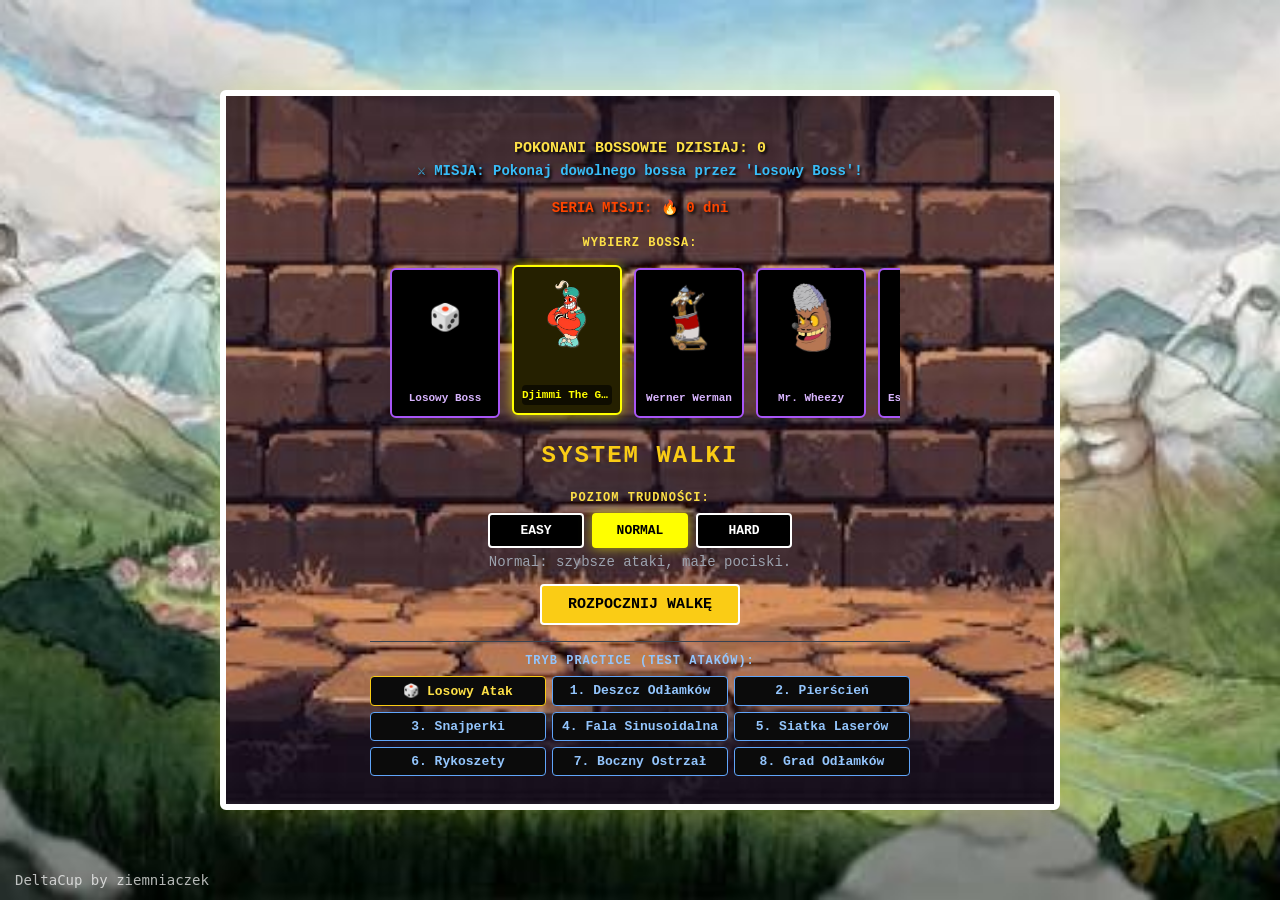
==== games/open/deltacup/dlc/DeltaCup_Inkwell.html @ 9fcd6b3c "delta" ====
<!DOCTYPE html>
<html lang="pl">
<head>
    <meta charset="UTF-8">
    <meta name="viewport" content="width=device-width, initial-scale=1.0, maximum-scale=1.0, user-scalable=no">
    <title>System Walki - Styl Deltarune</title>
    <link rel="stylesheet" href="visual.css">
</head>
<body>

    <div id="game-shell">
        <!-- Górna arena graficzna -->
        <div id="arena-wrapper">
            <canvas id="battle-canvas"></canvas>

            <!-- Pasek TP -->
            <div id="tp-container">
                <span class="tp-label">TP</span>
                <div id="tp-bar-bg">
                    <div id="tp-bar-fill"></div>
                </div>
                <span id="tp-text" class="tp-val">0%</span>
            </div>

            <!-- Przyciski dotykowe na telefon podczas fazy unikania -->
            <div id="mobile-controls">
                <div></div>
                <button class="dpad-btn" data-dir="up" aria-label="Góra">▲</button>
                <div></div>
                <button class="dpad-btn" data-dir="left" aria-label="Lewo">◀</button>
                <button class="dpad-btn" data-dir="down" aria-label="Dół">▼</button>
                <button class="dpad-btn" data-dir="right" aria-label="Prawo">▶</button>
            </div>
        </div>

        <!-- Dolny interfejs walki -->
        <div id="ui-bottom">
            <!-- Panel 3 bezimiennych postaci -->
            <div id="party-bar"></div>

            <!-- Okno dialogowe / menu akcji -->
            <div id="dialog-box">
                <div id="dialog-text">* Przeciwnik blokuje drogę!</div>
                <div id="submenu-area"></div>

                <!-- Mini-gra równoczesnych pasków ataku (aktywuje się po przekroczeniu 50%) -->
                <div id="attack-bar-overlay">
                    <div id="attack-prompt">POCZEKAJ NA POŁOWĘ PASKA (50%)!</div>
                    <div id="multi-tracks-container"></div>
                    <button id="strike-btn" class="strike-locked">
                        ZABLOKOWANE (&lt; 50%)
                    </button>
                </div>
            </div>
        </div>

        <!-- Ekran wyboru trudności / trybu Practice / końca walki -->
        <div id="end-screen">
<!-- Wybór Bossa (Nowe okienko wyboru) -->
            <div class="section-box">
    <div id="daily-boss-counter">POKONANI BOSSOWIE DZISIAJ: 0</div>
    <div id="daily-mission-banner">MISJA: Ładowanie...</div>
    <div id="daily-streak-counter">SERIA MISJI: 🔥 0 dni</div>
                <div class="section-title-yellow">WYBIERZ BOSSA:</div>
                <div class="boss-selector-row" id="boss-selector">
                    <!-- Generowane automatycznie przez skrypt JS -->
                </div>
            </div>
            <h1 id="end-title">SYSTEM WALKI</h1>
            <p id="end-subtitle">
            </p>

            <!-- Wybór poziomu trudności -->
            <div class="section-box">
                <div class="section-title-yellow">POZIOM TRUDNOŚCI:</div>
                <div class="diff-row" id="difficulty-selector">
                    <button class="diff-btn" data-diff="easy">EASY</button>
                    <button class="diff-btn selected" data-diff="normal">NORMAL</button>
                    <button class="diff-btn" data-diff="hard">HARD</button>
                </div>
                <p id="diff-desc">
                    Normal: szybsze ataki, małe pociski.
                </p>
            </div>

            <button id="restart-btn">ROZPOCZNIJ WALKĘ</button>

            <!-- Tryb Practice -->
            <div class="practice-wrapper">
                <div class="section-title-blue">TRYB PRACTICE (TEST ATAKÓW):</div>
                <div class="practice-grid" id="practice-selector">
                    <button class="prac-btn random-btn" data-pattern="random">🎲 Losowy Atak</button>
                    <button class="prac-btn" data-pattern="0">1. Deszcz Odłamków</button>
                    <button class="prac-btn" data-pattern="1">2. Pierścień</button>
                    <button class="prac-btn" data-pattern="2">3. Snajperki</button>
                    <button class="prac-btn" data-pattern="3">4. Fala Sinusoidalna</button>
                    <button class="prac-btn" data-pattern="4">5. Siatka Laserów</button>
                    <button class="prac-btn" data-pattern="5">6. Rykoszety</button>
                    <button class="prac-btn" data-pattern="6">7. Boczny Ostrzał</button>
                    <button class="prac-btn" data-pattern="7">8. Grad Odłamków</button>
                </div>
            </div>
        </div>
    </div>

    <script src="cod.js"></script>
<div style="
  position: fixed;
  bottom: 12px;
  left: 15px;
  color: rgba(255, 255, 255, 0.7);
  font-family: monospace;
  font-size: 14px;
  z-index: 9999;
  pointer-events: none;
  user-select: none;
">
  DeltaCup by ziemniaczek
</div>
</body>
</html>
---- games/open/deltacup/dlc/visual.css ----
/* Czysty CSS bez zewnętrznych zależności, styl retro/pixel-art */
        * {
            box-sizing: border-box;
            user-select: none;
            -webkit-user-select: none;
            touch-action: manipulation;
        }

body {
    background: #050505 url('graphics/tlo.png') no-repeat center center fixed;
    background-size: cover;
    color: #ffffff;
    font-family: 'Courier New', Courier, monospace;
    margin: 0;
    padding: 0;
    overflow: hidden;
    display: flex;
    flex-direction: column;
    align-items: center;
    justify-content: center;
    min-height: 100vh;
    min-height: 100dvh;
}

        /* Główna rama gry w żółtym obramowaniu */
        #game-shell {
            width: 100%;
            max-width: 840px;
            height: 100dvh;
            max-height: 720px;
            background-color: #000000;
            border: 6px solid #FFFFFF;
            border-radius: 6px;
            display: flex;
            flex-direction: column;
            position: relative;
            box-shadow: 0 0 32px rgba(255, 255, 0, 0.2);
            overflow: hidden;
        }

        /* Górna arena walki (Canvas) */
        #arena-wrapper {
            position: relative;
            flex: 1;
            width: 100%;
            overflow: hidden;
            background-color: #000000;
        }

        canvas {
            display: block;
            width: 100%;
            height: 100%;
        }

        /* Pasek TP po lewej stronie areny */
        #tp-container {
            position: absolute;
            left: 14px;
            top: 50%;
            transform: translateY(-50%);
            display: flex;
            flex-direction: column;
            align-items: center;
            gap: 4px;
            z-index: 10;
            pointer-events: none;
        }

        .tp-label {
            font-size: 13px;
            font-weight: bold;
            color: #fb923c;
            letter-spacing: 1px;
        }

        .tp-val {
            font-size: 12px;
            font-weight: bold;
            color: #ffffff;
        }

        #tp-bar-bg {
            width: 18px;
            height: 150px;
            border: 2px solid #ffffff;
            border-radius: 3px;
            background: #1a0a00;
            position: relative;
            display: flex;
            flex-direction: column;
            justify-content: flex-end;
            overflow: hidden;
        }

        #tp-bar-fill {
            width: 100%;
            height: 0%;
            background: linear-gradient(180deg, #ffae00 0%, #ff6a00 100%);
            transition: height 0.15s ease-out;
        }

        /* Dolny panel interfejsu */
        #ui-bottom {
            height: 238px;
            background-color: #000000;
            border-top: 3px solid #ffff00;
            display: flex;
            flex-direction: column;
            z-index: 20;
        }

        /* Pasek postaci i przycisków akcji */
        #party-bar {
            display: grid;
            grid-template-columns: repeat(3, 1fr);
            border-bottom: 3px solid #ffff00;
            background: #000000;
        }

        .char-panel {
            padding: 6px 8px;
            border-right: 2px solid #2a2a2a;
            display: flex;
            flex-direction: column;
            gap: 6px;
            transition: background-color 0.15s;
        }

        .char-panel:last-child {
            border-right: none;
        }

        .char-panel.active-turn {
            background-color: #151515;
            box-shadow: inset 0 3px 0 #ffff00;
        }

        .char-panel.downed {
            opacity: 0.42;
        }

        .char-header {
            display: flex;
            align-items: center;
            justify-content: space-between;
            gap: 6px;
        }

        .char-badge-wrap {
            display: flex;
            align-items: center;
            gap: 5px;
        }

        .char-num {
            font-size: 12px;
            font-weight: bold;
            color: #9ca3af;
        }

        .hp-track {
            flex: 1;
            height: 10px;
            background: #3a0000;
            border: 1px solid #ffffff;
            border-radius: 2px;
            position: relative;
            overflow: hidden;
        }

        .hp-fill {
            height: 100%;
            transition: width 0.2s ease;
        }

        .hp-text {
            font-size: 12px;
            font-weight: bold;
            color: #ffffff;
            white-space: nowrap;
        }

/* Rząd 4 przycisków akcji (ATTACK, ACT, ITEM, DEFEND) */
.action-row {
    display: grid;
    grid-template-columns: repeat(4, 1fr);
    gap: 4px;
}

        .act-btn {
            background: #000000;
            border: 1.5px solid #ff7b00;
            border-radius: 4px;
            color: #ff7b00;
            font-family: 'Courier New', Courier, monospace;
            font-weight: bold;
            font-size: 11px;
            padding: 4px 1px;
            cursor: pointer;
            text-align: center;
            transition: all 0.08s;
            display: flex;
            align-items: center;
            justify-content: center;
            min-height: 28px;
        }

        .act-btn svg {
            width: 15px;
            height: 15px;
            display: block;
        }

        @media (min-width: 640px) {
            .act-btn {
                font-size: 12px;
                min-height: 30px;
            }
            .act-btn svg {
                width: 17px;
                height: 17px;
            }
        }

        .act-btn:hover:not(:disabled),
        .act-btn.selected,
        .act-btn.nav-focused {
            background: #ffff00;
            border-color: #ffff00;
            color: #000000;
            transform: translateY(-1px);
            box-shadow: 0 0 8px rgba(255, 255, 0, 0.7);
        }

        .act-btn:disabled {
            border-color: #333333;
            color: #444444;
            cursor: default;
        }

        /* Okno dialogowe i podmenu */
        #dialog-box {
            flex: 1;
            padding: 10px 16px;
            position: relative;
            display: flex;
            flex-direction: column;
            justify-content: space-between;
            overflow-y: auto;
        }

        #dialog-text {
            font-size: 17px;
            font-weight: bold;
            line-height: 1.3;
            color: #ffffff;
        }

        .submenu-grid {
            display: grid;
            grid-template-columns: repeat(2, 1fr);
            gap: 6px 14px;
            margin-top: 6px;
        }

        @media (max-width: 540px) {
            .submenu-grid {
                grid-template-columns: 1fr;
            }
        }

        .submenu-item {
            font-family: 'Courier New', Courier, monospace;
            font-size: 15px;
            font-weight: bold;
            color: #ffffff;
            background: transparent;
            border: 1.5px solid transparent;
            border-radius: 4px;
            text-align: left;
            padding: 5px 10px;
            cursor: pointer;
            display: flex;
            align-items: center;
            gap: 8px;
        }

        .submenu-item:hover,
        .submenu-item:focus,
        .submenu-item.nav-focused {
            border-color: #ffff00;
            color: #ffff00;
            background: rgba(255, 255, 0, 0.1);
            outline: none;
        }

        .submenu-item.disabled-skill {
            opacity: 0.48;
            color: #9ca3af;
        }

        .submenu-item.disabled-skill:hover,
        .submenu-item.disabled-skill.nav-focused {
            border-color: #ef4444;
            color: #fca5a5;
            background: rgba(239, 68, 68, 0.1);
        }

        .submenu-item.text-yellow {
            color: #fde047;
        }

        .submenu-item.text-muted {
            color: #9ca3af;
        }

        .heart-cursor {
            display: inline-block;
            width: 14px;
            height: 14px;
            flex-shrink: 0;
        }

        /* Nakładka równoczesnych pasków ataku (jak w Deltarune) */
        #attack-bar-overlay {
            position: absolute;
            inset: 0;
            background: rgba(0, 0, 0, 0.96);
            display: none;
            flex-direction: column;
            align-items: center;
            justify-content: center;
            padding: 8px 14px;
            z-index: 30;
        }

        #attack-prompt {
            font-size: 13px;
            font-weight: bold;
            letter-spacing: 0.5px;
            margin-bottom: 6px;
            text-align: center;
        }

        #multi-tracks-container {
            width: 94%;
            max-width: 520px;
            display: flex;
            flex-direction: column;
            gap: 6px;
            margin-bottom: 8px;
        }

        .timing-row {
            display: flex;
            align-items: center;
            gap: 8px;
        }

        .timing-char-tag {
            font-size: 13px;
            font-weight: bold;
            width: 34px;
            text-align: right;
            flex-shrink: 0;
        }

        .timing-track {
            flex: 1;
            height: 24px;
            border: 2px solid #ffffff;
            border-radius: 3px;
            background: #111111;
            position: relative;
            overflow: hidden;
        }

        .timing-track.done {
            opacity: 0.45;
        }

        /* Prawa połowa paska (0-50%) gdzie atak jest jeszcze zablokowany */
        .timing-locked-zone {
            position: absolute;
            right: 0;
            top: 0;
            bottom: 0;
            width: 50%;
            background: repeating-linear-gradient(
                -45deg,
                rgba(239, 68, 68, 0.2),
                rgba(239, 68, 68, 0.2) 7px,
                rgba(0, 0, 0, 0.4) 7px,
                rgba(0, 0, 0, 0.4) 14px
            );
            border-left: 2px dashed #ef4444;
            pointer-events: none;
        }

        .timing-target {
            position: absolute;
            left: 14px;
            top: 0;
            bottom: 0;
            width: 22px;
            background: rgba(255, 255, 0, 0.35);
            border-left: 3px solid #ffff00;
            border-right: 3px solid #ffff00;
        }

        .timing-cursor {
            position: absolute;
            top: 0;
            bottom: 0;
            width: 7px;
            background: #ef4444;
            box-shadow: 0 0 8px #ef4444;
            left: 96%;
            transition: background-color 0.06s, box-shadow 0.06s;
        }

        .timing-cursor.ready {
            background: #ffffff;
            box-shadow: 0 0 12px #ffff00;
        }

        #strike-btn {
            padding: 6px 22px;
            font-family: 'Courier New', Courier, monospace;
            font-weight: bold;
            font-size: 14px;
            border-radius: 4px;
            transition: all 0.1s;
        }

        .strike-locked {
            background: #1f2937;
            border: 2px solid #6b7280;
            color: #9ca3af;
            cursor: not-allowed;
        }

        .strike-ready {
            background: #ffff00;
            border: 2px solid #ffffff;
            color: #000000;
            cursor: pointer;
            box-shadow: 0 0 10px rgba(255, 255, 0, 0.6);
        }

        /* Wirtualny pad kierunkowy dla urządzeń dotykowych podczas unikania */
        #mobile-controls {
            display: none;
            position: absolute;
            bottom: 12px;
            right: 12px;
            z-index: 25;
            gap: 6px;
            opacity: 0.78;
        }

        @media (pointer: coarse) {
            #mobile-controls.active {
                display: grid;
                grid-template-columns: repeat(3, 44px);
                grid-template-rows: repeat(2, 44px);
            }
        }

        .dpad-btn {
            background: rgba(255, 255, 255, 0.14);
            border: 2px solid #ffffff;
            color: #ffffff;
            border-radius: 8px;
            font-size: 18px;
            display: flex;
            align-items: center;
            justify-content: center;
        }

        .dpad-btn:active {
            background: #ffff00;
            color: #000000;
        }

        /* Ekran startowy / wyboru bossa / trudności / practice */
        #end-screen {
            position: absolute;
            inset: 0;
            background: rgba(0, 0, 0, 0.85) url('graphics/background.png') no-repeat center center; /* <-- DODANE TŁO */
            background-size: cover; /* <-- ROZCIĄGANIE OBRAZKA NA CAŁY EKRAN */
            display: flex;
            flex-direction: column;
            align-items: center;
            justify-content: center;
            z-index: 50;
            text-align: center;
            padding: 16px;
            overflow-y: auto;
        }

        #end-title {
            font-size: 24px;
            font-weight: bold;
            color: #facc15;
            letter-spacing: 2px;
            margin: 0 0 8px 0;
        }

        #end-title.gameover {
            color: #ef4444;
        }

        #end-subtitle {
            font-size: 16px;
            color: #e5e7eb;
            margin: 0 0 14px 0;
            max-width: 480px;
        }

        .section-box {
            width: 100%;
            max-width: 520px;
            margin-bottom: 14px;
        }

        .section-title-yellow {
            font-size: 12px;
            font-weight: bold;
            color: #fde047;
            letter-spacing: 1px;
            margin-bottom: 8px;
        }

        .section-title-blue {
            font-size: 12px;
            font-weight: bold;
            color: #93c5fd;
            letter-spacing: 1px;
            margin-bottom: 8px;
        }

        .diff-row {
            display: flex;
            flex-wrap: wrap;
            justify-content: center;
            gap: 8px;
        }

        .diff-btn {
            background: #000000;
            border: 2px solid #ffffff;
            border-radius: 4px;
            color: #ffffff;
            padding: 8px 14px;
            font-family: 'Courier New', Courier, monospace;
            font-weight: bold;
            font-size: 13px;
            cursor: pointer;
            transition: all 0.12s;
            min-width: 96px;
        }

        .diff-btn.selected {
            border-color: #ffff00;
            background: #ffff00;
            color: #000000;
            box-shadow: 0 0 12px rgba(255, 255, 0, 0.6);
        }

        .diff-btn:hover:not(.selected) {
            border-color: #ffff00;
            color: #ffff00;
        }

        #diff-desc {
            font-size: 14px;
            color: #9ca3af;
            margin: 6px 0 0 0;
        }

        #restart-btn {
            font-family: 'Courier New', Courier, monospace;
            font-size: 15px;
            font-weight: bold;
            padding: 10px 26px;
            background: #facc15;
            color: #000000;
            border: 2px solid #ffffff;
            border-radius: 4px;
            cursor: pointer;
            transition: all 0.12s;
            margin-bottom: 16px;
        }

        #restart-btn:hover {
            background: #ffffff;
            box-shadow: 0 0 14px rgba(255, 255, 0, 0.7);
        }

        .practice-wrapper {
            width: 100%;
            max-width: 540px;
            border-top: 1px solid #374151;
            padding-top: 12px;
        }

        .practice-grid {
            display: grid;
            grid-template-columns: repeat(3, 1fr);
            gap: 6px;
        }

        @media (max-width: 540px) {
            .practice-grid {
                grid-template-columns: repeat(2, 1fr);
            }
        }

        .prac-btn {
            background: #0b0b0b;
            border: 1.5px solid #60a5fa;
            border-radius: 4px;
            color: #93c5fd;
            padding: 6px 6px;
            font-family: 'Courier New', Courier, monospace;
            font-weight: bold;
            font-size: 13px;
            cursor: pointer;
            transition: all 0.12s;
            text-align: center;
        }

        .prac-btn.random-btn {
            border-color: #facc15;
            color: #fde047;
        }

        .prac-btn:hover {
            background: #60a5fa;
            color: #000000;
            border-color: #ffffff;
        }

        .prac-btn.random-btn:hover {
            background: #facc15;
            color: #000000;
        }

        .prac-controls-row {
            display: flex;
            flex-wrap: wrap;
            gap: 8px;
            margin-top: 6px;
        }

        .prac-ctrl-btn {
            font-family: 'Courier New', Courier, monospace;
            font-size: 14px;
            font-weight: bold;
            padding: 5px 12px;
            border-radius: 4px;
            cursor: pointer;
            background: #111111;
        }

        .prac-ctrl-next {
            border: 1.5px solid #facc15;
            color: #fde047;
        }

        .prac-ctrl-next:hover {
            background: #facc15;
            color: #000000;
        }

        .prac-ctrl-exit {
            border: 1.5px solid #f87171;
            color: #fca5a5;
        }

        .prac-ctrl-exit:hover {
            background: #f87171;
            color: #000000;
        }

/* Poziomy pasek wyboru bossów z płynnym przewijaniem */
.boss-selector-row {
    display: flex;
    flex-direction: row;
    flex-wrap: nowrap;
    overflow-x: auto;
    justify-content: flex-start;
    gap: 12px;
    padding: 10px;
    width: 100%;
    max-width: 520px;
    box-sizing: border-box;
    scrollbar-width: thin;
}

/* Karta bosa jako pionowy prostokąt */
.boss-opt-btn {
    display: flex;
    flex-direction: column;
    justify-content: space-between;
    align-items: center;
    width: 110px;
    height: 150px;
    flex: 0 0 auto; /* Zabezpiecza przed kurczeniem się kart */
    background: #000000;
    border: 2px solid #a855f7;
    border-radius: 6px;
    color: #d8b4fe;
    padding: 8px;
    font-family: 'Courier New', Courier, monospace;
    font-weight: bold;
    cursor: pointer;
    transition: transform 0.15s ease, border-color 0.15s ease, box-shadow 0.15s ease;
}

/* Wygląd / grafika bosa w górnej części karty */
.boss-opt-img {
    width: 70px;
    height: 70px;
    display: flex;
    align-items: center;
    justify-content: center;
    margin-top: 5px;
}

.boss-opt-img img {
    max-width: 100%;
    max-height: 100%;
    object-fit: contain;
}

/* Nazwa bosa na samym dole karty */
.boss-opt-name {
    font-size: 11px;
    text-align: center;
    width: 100%;
    overflow: hidden;
    text-overflow: ellipsis;
    white-space: nowrap;
    background: rgba(0, 0, 0, 0.6);
    padding: 4px 0;
    border-radius: 4px;
}

/* Stany aktywne i najechane */
.boss-opt-btn.selected {
    border-color: #ffff00;
    background: #252000;
    color: #ffff00;
    box-shadow: 0 0 12px rgba(255, 255, 0, 0.6);
    transform: translateY(-3px);
}

.boss-opt-btn:hover:not(.selected) {
    border-color: #ffff00;
    color: #ffff00;
    transform: translateY(-3px);
}

#daily-boss-counter {
    text-align: center;
    font-family: 'Courier New', monospace;
    font-size: 15px;
    font-weight: bold;
    color: #fde047; /* Żółty kolor Deltarune */
    text-shadow: 2px 2px 3px #000;
    margin-top: 15px;
    margin-bottom: 5px;
}

#daily-mission-banner {
    text-align: center;
    font-family: 'Courier New', monospace;
    font-size: 14px;
    font-weight: bold;
    color: #38bdf8; /* Jasnoniebieski kolor dla misji */
    text-shadow: 2px 2px 3px #000;
    margin-bottom: 20px;
}

#daily-mission-banner.completed {
    color: #4ade80; /* Zielony po wykonaniu misji */
}

#daily-streak-counter {
    text-align: center;
    font-family: 'Courier New', monospace;
    font-size: 14px;
    font-weight: bold;
    color: #ff4500; /* Pomarańczowo-czerwony kolor ognia */
    text-shadow: 2px 2px 3px #000;
    margin-top: 5px;
    margin-bottom: 20px;
}

/* Kontener na wszystkie karty bossów – poziomy pasek z przewijaniem */
.boss-tabs-container, .boss-selection-container {
    display: flex;
    flex-direction: row;
    overflow-x: auto;
    gap: 12px;
    padding: 12px;
    width: 100%;
    box-sizing: border-box;
    scrollbar-width: thin;
}

/* Pojedyncza karta bosa – pionowy prostokąt */
.boss-card, .boss-tab {
    flex: 0 0 120px;       /* Stała szerokość karty */
    height: 170px;         /* Wysokość prostokąta */
    background: #181818;
    border: 2px solid #333;
    border-radius: 8px;
    display: flex;
    flex-direction: column;
    justify-content: space-between;
    align-items: center;
    padding: 10px 8px;
    cursor: pointer;
    transition: transform 0.2s ease, border-color 0.2s ease, box-shadow 0.2s ease;
    user-select: none;
}

/* Efekt najechania i aktywnej karty */
.boss-card:hover, .boss-tab:hover, 
.boss-card.active, .boss-tab.active {
    border-color: #ffcc00;
    transform: translateY(-4px);
    box-shadow: 0 4px 12px rgba(255, 204, 0, 0.3);
}

/* Grafika/wygląd bosa w górnej części karty */
.boss-card-image, .boss-tab-img {
    width: 80px;
    height: 80px;
    display: flex;
    align-items: center;
    justify-content: center;
    margin-top: 5px;
}

.boss-card-image img, .boss-tab-img img {
    max-width: 100%;
    max-height: 100%;
    object-fit: contain;
}

/* Nazwa bosa na samym dole karty */
.boss-card-name, .boss-tab-name {
    font-size: 12px;
    font-weight: bold;
    text-align: center;
    color: #ffffff;
    width: 100%;
    overflow: hidden;
    text-overflow: ellipsis;
    white-space: nowrap;
    background: rgba(0, 0, 0, 0.6);
    padding: 4px 0;
    border-radius: 4px;
}

/* Uniwersalna klasa dla awatarów/postaci w grze */
.battle-character, .party-member-sprite {
    width: 64px;
    height: 64px;
    background-size: contain;
    background-repeat: no-repeat;
    background-position: center;
    image-rendering: pixelated; /* Jeśli grafiki są pixel-artem, zachowuje ostrość */
}

/* Przypisanie konkretnych grafik do postacji */
.char-kris {
    background-image: url('kris.png');
}

.char-susie {
    background-image: url('susie.png');
}

.char-helper {
    background-image: url('helper.png');
}
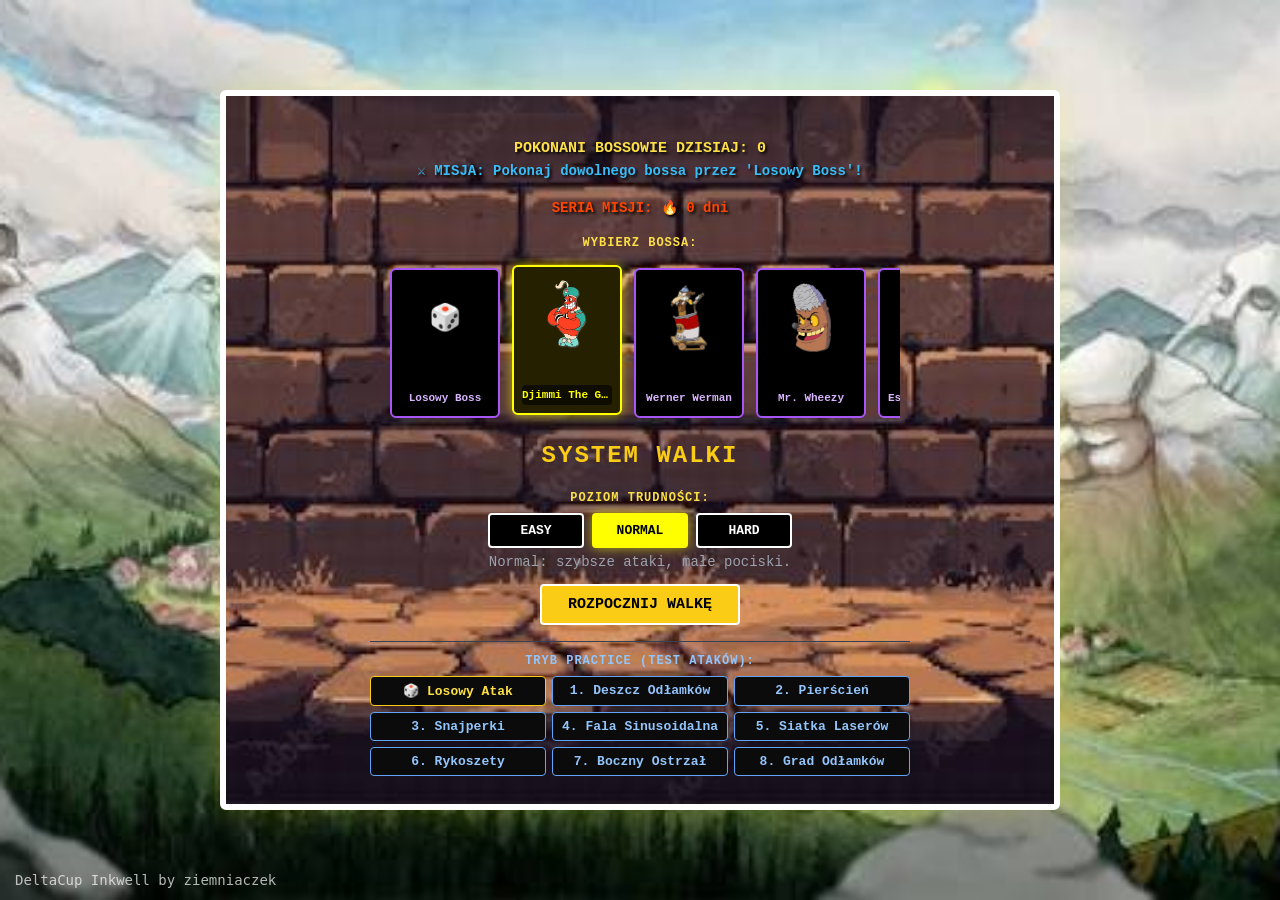
==== commit bf398636: "inkwell" ====
--- a/games/open/deltacup/dlc/DeltaCup_Inkwell.html
+++ b/games/open/deltacup/dlc/DeltaCup_Inkwell.html
@@ -115,7 +115,7 @@
   pointer-events: none;
   user-select: none;
 ">
-  DeltaCup by ziemniaczek
+  DeltaCup Inkwell by ziemniaczek
 </div>
 </body>
 </html>
